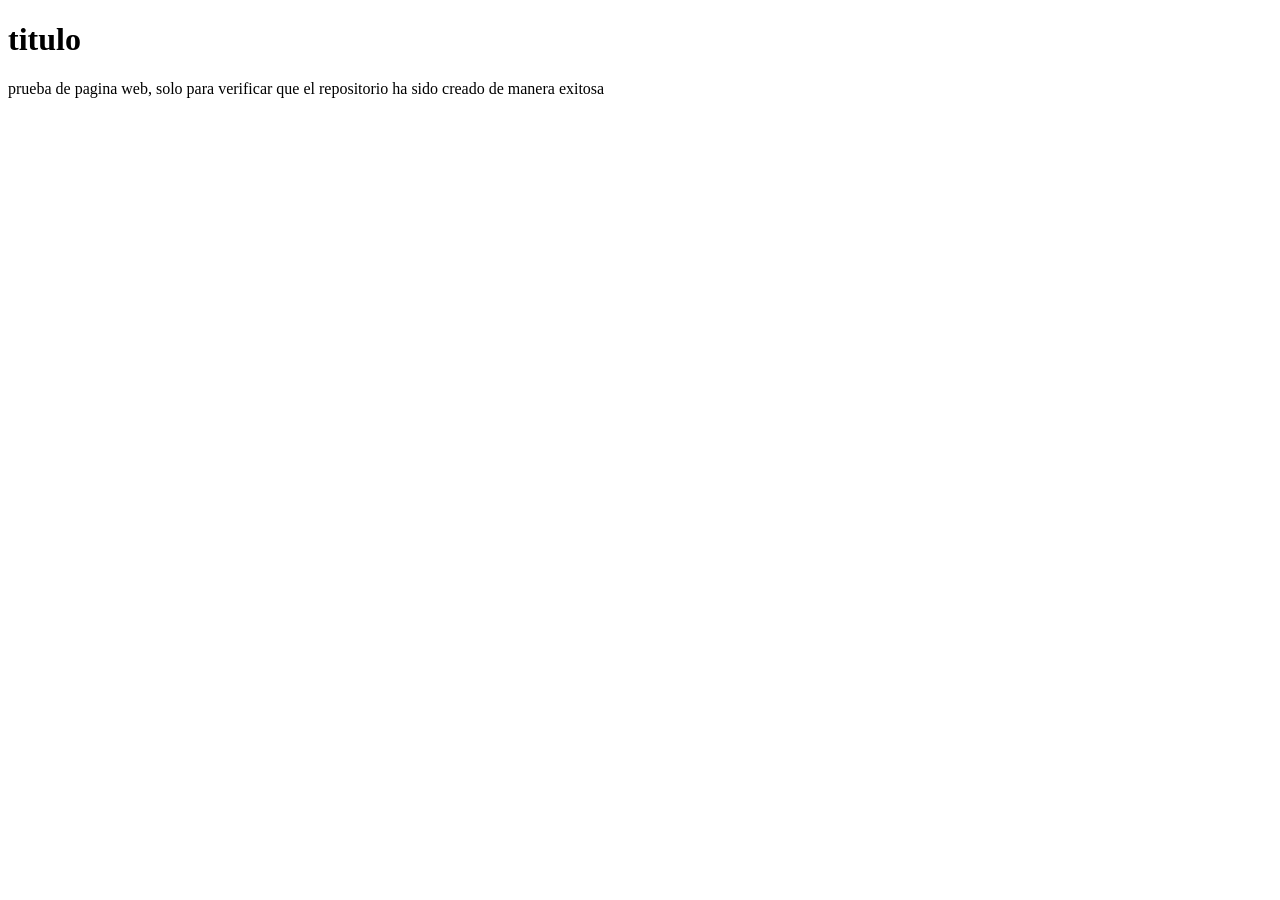
==== index.html @ 27805df2 "Add index.html to root for GitHub Pages" ====
<!DOCTYPE html>
<html lang="en">
<head>
    <meta charset="UTF-8">
    <meta name="viewport" content="width=device-width, initial-scale=1.0">
    <title>Document</title>
</head>
<h1>titulo</h1>
<body>
    <p>prueba de pagina web, solo para verificar que el repositorio ha sido creado de manera exitosa</p>
    
</body>
</html>
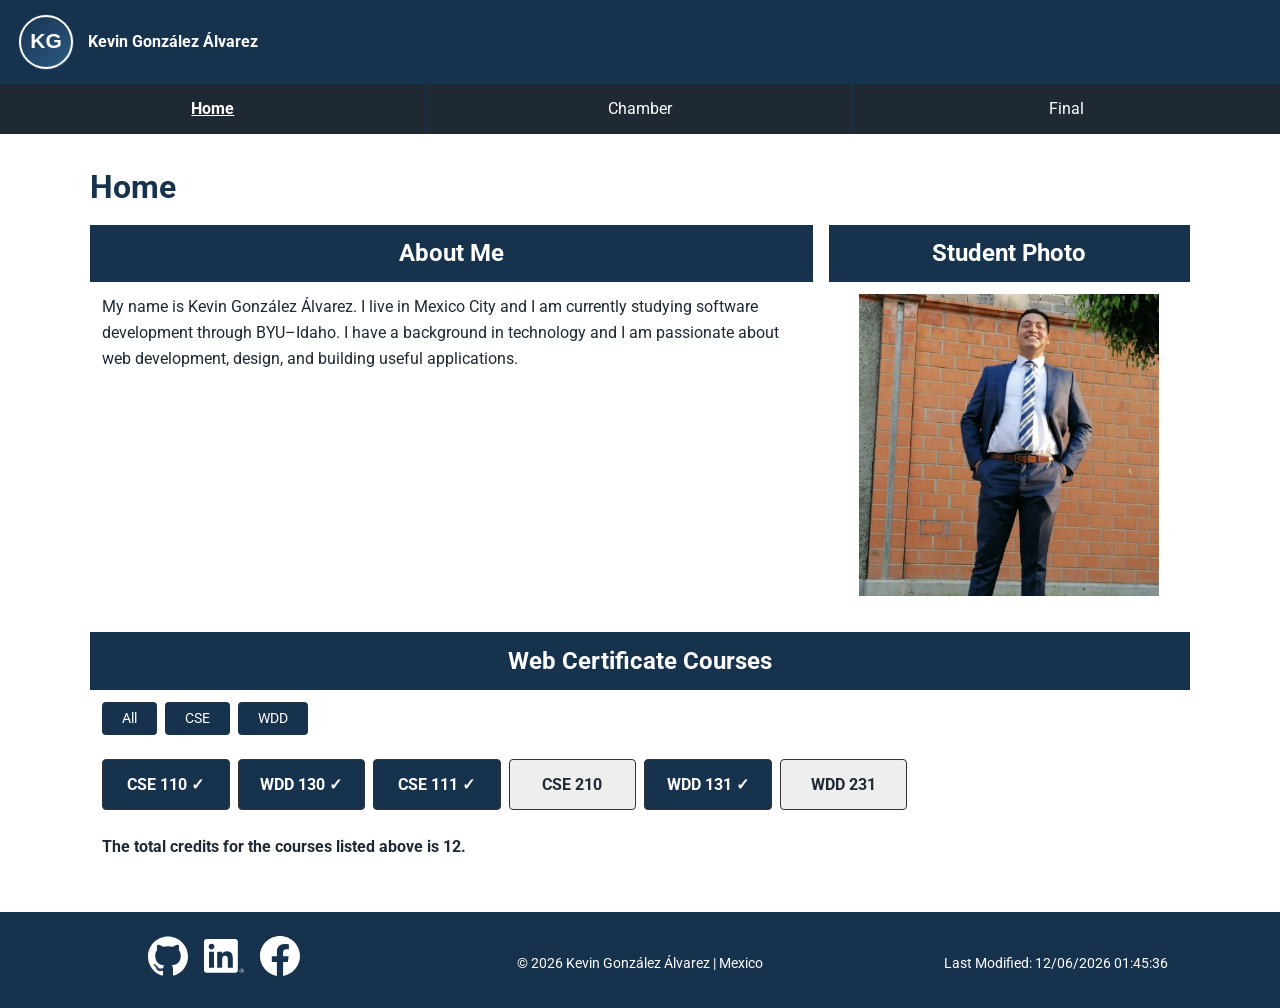
==== commit 88d5425d: "Week 1 assignment completed" ====
--- a/index.html
+++ b/index.html
@@ -1,13 +1,116 @@
 <!DOCTYPE html>
 <html lang="en">
 <head>
-    <meta charset="UTF-8">
-    <meta name="viewport" content="width=device-width, initial-scale=1.0">
-    <title>Document</title>
+  <meta charset="UTF-8">
+  <meta name="viewport" content="width=device-width, initial-scale=1.0">
+  <meta name="description" content="WDD 231 course home page for Kevin González Álvarez.">
+  <meta name="author" content="Kevin González Álvarez">
+  <title>WDD 231 Course Home Page | Kevin González Álvarez</title>
+  <link rel="preconnect" href="https://fonts.googleapis.com">
+  <link rel="preconnect" href="https://fonts.gstatic.com" crossorigin>
+  <link href="https://fonts.googleapis.com/css2?family=Roboto:wght@400;700&display=swap" rel="stylesheet">
+  <link rel="stylesheet" href="styles/small.css">
+  <link rel="stylesheet" href="styles/larger.css">
+  <script src="scripts/navigation.js" defer></script>
+  <script src="scripts/date.js" defer></script>
+  <script src="scripts/course.js" defer></script>
 </head>
-<h1>titulo</h1>
 <body>
-    <p>prueba de pagina web, solo para verificar que el repositorio ha sido creado de manera exitosa</p>
-    
+  <header>
+    <img src="images/logo.svg" alt="Site logo" width="60" height="60">
+    <span>Kevin González Álvarez</span>
+    <button
+      id="menu-button"
+      type="button"
+      aria-label="Open navigation menu"
+      aria-expanded="false"
+    >☰</button>
+  </header>
+
+  <nav id="navigation">
+    <ul>
+      <li><a href="index.html" class="active">Home</a></li>
+      <li><a href="chamber/index.html">Chamber</a></li>
+      <li><a href="wdd231-projects/index.html">Final</a></li>
+    </ul>
+  </nav>
+
+  <main>
+    <h1>Home</h1>
+
+    <div class="main-grid">
+      <section class="about">
+        <h2>About Me</h2>
+        <p>
+          My name is Kevin González Álvarez. I live in Mexico City and I am
+          currently studying software development through BYU–Idaho.
+          I have a background in technology and I am passionate about web
+          development, design, and building useful applications.
+        </p>
+      </section>
+
+      <section class="photo">
+        <h2>Student Photo</h2>
+        <img
+          src="images/profile.webp"
+          alt="Kevin González Álvarez"
+          width="300"
+          height="400"
+        >
+      </section>
+    </div>
+
+    <section class="courses">
+      <h2>Web Certificate Courses</h2>
+
+      <div class="course-filters">
+        <button id="all-courses" type="button">All</button>
+        <button id="cse-courses" type="button">CSE</button>
+        <button id="wdd-courses" type="button">WDD</button>
+      </div>
+
+      <div id="course-list"></div>
+
+      <p class="credits-total">
+        The total credits for the courses listed above is
+        <span id="total-credits"></span>.
+      </p>
+    </section>
+  </main>
+
+  <footer>
+    <div class="social-links">
+      <a
+        href="https://github.com/copilot"
+        target="_blank"
+        rel="noopener"
+        aria-label="GitHub profile"
+      >
+        <img src="images/github.svg" alt="" width="40" height="40">
+      </a>
+      <a
+        href="https://www.linkedin.com/feed/"
+        target="_blank"
+        rel="noopener"
+        aria-label="LinkedIn profile"
+      >
+        <img src="images/linkedin.svg" alt="" width="40" height="40">
+      </a>
+      <a
+        href="https://www.facebook.com/"
+        target="_blank"
+        rel="noopener"
+        aria-label="Facebook profile"
+      >
+        <img src="images/facebook.svg" alt="" width="40" height="40">
+      </a>
+    </div>
+    <div class="copyright">
+      <p>&copy; <span id="currentyear"></span> Kevin González Álvarez | Mexico</p>
+    </div>
+    <div class="last-modified">
+      <p id="lastModified"></p>
+    </div>
+  </footer>
 </body>
 </html>
--- a/styles/small.css
+++ b/styles/small.css
@@ -0,0 +1,186 @@
+* {
+  margin: 0;
+  padding: 0;
+  box-sizing: border-box;
+}
+
+body {
+  font-family: 'Roboto', sans-serif;
+  line-height: 1.6;
+  color: #1f2933;
+  background-color: #ffffff;
+  overflow-wrap: break-word;
+}
+
+img {
+  max-width: 100%;
+  height: auto;
+}
+
+header {
+  background-color: #17324d;
+  color: #ffffff;
+  padding: 0.75rem 1rem;
+  display: flex;
+  justify-content: space-between;
+  align-items: center;
+  gap: 0.75rem;
+}
+
+header span {
+  font-weight: 700;
+  font-size: 1rem;
+  flex: 1;
+}
+
+#menu-button {
+  background: none;
+  border: 2px solid #ffffff;
+  color: #ffffff;
+  font-size: 1.4rem;
+  cursor: pointer;
+  padding: 0.2rem 0.5rem;
+  border-radius: 4px;
+  line-height: 1;
+}
+
+#navigation ul {
+  display: none;
+  list-style: none;
+  margin: 0;
+  padding: 0;
+  background-color: #1f2933;
+}
+
+#navigation.open ul {
+  display: block;
+}
+
+#navigation a {
+  display: block;
+  color: #ffffff;
+  text-decoration: none;
+  padding: 0.75rem 1rem;
+  border-bottom: 1px solid #17324d;
+}
+
+#navigation a:hover {
+  background-color: #17324d;
+}
+
+#navigation a.active {
+  font-weight: 700;
+  text-decoration: underline;
+}
+
+main {
+  width: min(100% - 2rem, 1100px);
+  margin: 0 auto;
+  padding: 1rem 0;
+}
+
+h1 {
+  padding: 0.75rem 0;
+  color: #17324d;
+}
+
+.main-grid {
+  display: grid;
+  gap: 1rem;
+}
+
+section {
+  margin-bottom: 1.5rem;
+}
+
+section h2 {
+  margin: 0;
+  padding: 0.6rem;
+  text-align: center;
+  background-color: #17324d;
+  color: #ffffff;
+}
+
+.about p {
+  padding: 0.75rem;
+}
+
+.photo img {
+  display: block;
+  width: 100%;
+  max-width: 300px;
+  height: auto;
+  margin: 0.75rem auto;
+}
+
+.course-filters {
+  display: flex;
+  gap: 0.5rem;
+  padding: 0.75rem;
+  flex-wrap: wrap;
+}
+
+.course-filters button {
+  padding: 0.5rem 1.25rem;
+  background-color: #17324d;
+  color: #ffffff;
+  border: none;
+  cursor: pointer;
+  border-radius: 4px;
+  font-family: 'Roboto', sans-serif;
+  font-size: 0.9rem;
+}
+
+.course-filters button:hover {
+  background-color: #1f2933;
+}
+
+#course-list {
+  display: grid;
+  grid-template-columns: repeat(auto-fill, minmax(120px, 1fr));
+  gap: 0.5rem;
+  padding: 0.75rem;
+}
+
+.course-card {
+  padding: 0.75rem;
+  border: 1px solid #333333;
+  background-color: #eeeeee;
+  text-align: center;
+  font-weight: 700;
+  border-radius: 4px;
+}
+
+.course-card.completed {
+  background-color: #17324d;
+  color: #ffffff;
+}
+
+.credits-total {
+  padding: 0.75rem;
+  font-weight: 700;
+}
+
+footer {
+  background-color: #17324d;
+  color: #ffffff;
+  padding: 1.5rem 1rem;
+  text-align: center;
+}
+
+.social-links {
+  display: flex;
+  justify-content: center;
+  gap: 1rem;
+  margin-bottom: 1rem;
+}
+
+.social-links img {
+  filter: brightness(0) invert(1);
+}
+
+.copyright,
+.last-modified {
+  font-size: 0.85rem;
+  margin-top: 0.5rem;
+}
--- a/styles/larger.css
+++ b/styles/larger.css
@@ -0,0 +1,36 @@
+@media screen and (min-width: 768px) {
+  #menu-button {
+    display: none;
+  }
+  #navigation ul {
+    display: flex;
+  }
+
+  #navigation li {
+    flex: 1;
+  }
+
+  #navigation a {
+    text-align: center;
+    border-bottom: none;
+    border-right: 1px solid #17324d;
+  }
+
+  #navigation li:last-child a {
+    border-right: none;
+  }
+
+  .main-grid {
+    grid-template-columns: 2fr 1fr;
+  }
+  footer {
+    display: grid;
+    grid-template-columns: 1fr 1fr 1fr;
+    align-items: center;
+    text-align: center;
+  }
+
+  .social-links {
+    margin-bottom: 0;
+  }
+}
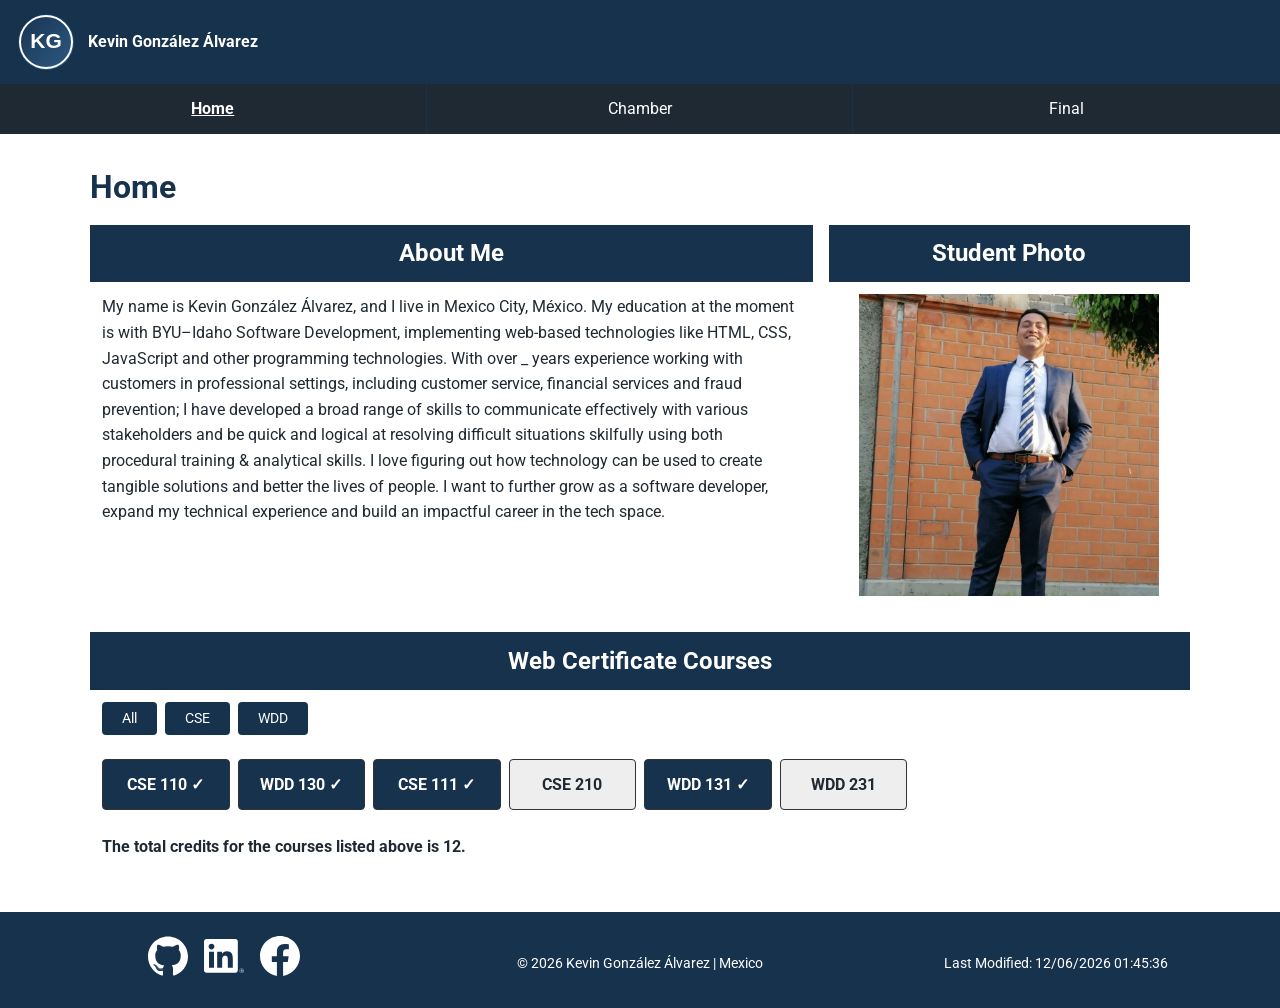
==== commit 12535e2b: "Update About Me section content" ====
--- a/index.html
+++ b/index.html
@@ -42,10 +42,7 @@
       <section class="about">
         <h2>About Me</h2>
         <p>
-          My name is Kevin González Álvarez. I live in Mexico City and I am
-          currently studying software development through BYU–Idaho.
-          I have a background in technology and I am passionate about web
-          development, design, and building useful applications.
+          My name is Kevin González Álvarez, and I live in Mexico City, México. My education at the moment is with BYU–Idaho Software Development, implementing web-based technologies like HTML, CSS, JavaScript and other programming technologies. With over _ years experience working with customers in professional settings, including customer service, financial services and fraud prevention; I have developed a broad range of skills to communicate effectively with various stakeholders and be quick and logical at resolving difficult situations skilfully using both procedural training & analytical skills. I love figuring out how technology can be used to create tangible solutions and better the lives of people. I want to further grow as a software developer, expand my technical experience and build an impactful career in the tech space.
         </p>
       </section>
 
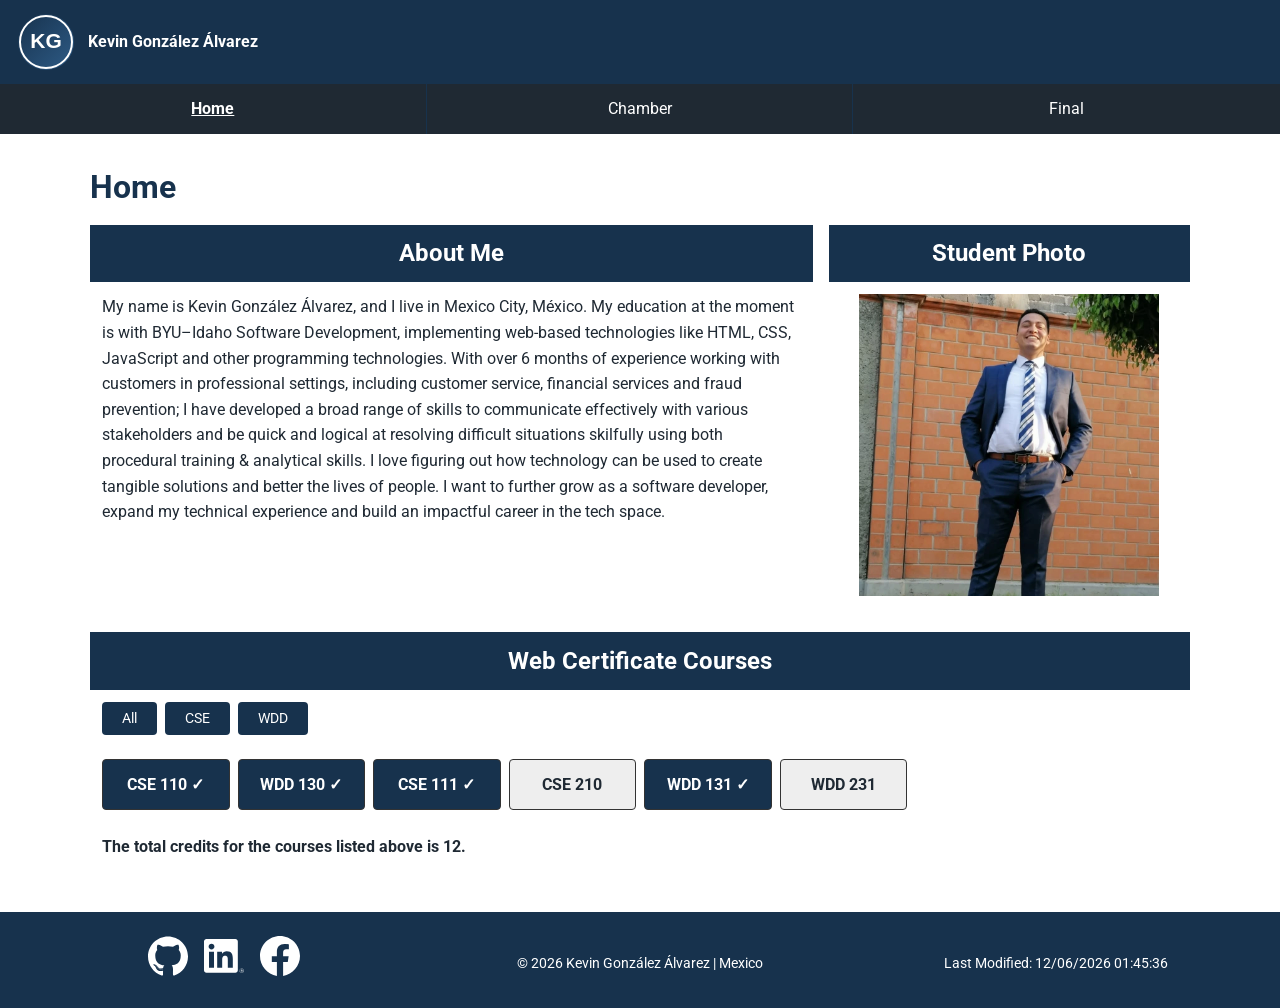
==== commit e5275642: "Final update for today" ====
--- a/index.html
+++ b/index.html
@@ -42,7 +42,7 @@
       <section class="about">
         <h2>About Me</h2>
         <p>
-          My name is Kevin González Álvarez, and I live in Mexico City, México. My education at the moment is with BYU–Idaho Software Development, implementing web-based technologies like HTML, CSS, JavaScript and other programming technologies. With over _ years experience working with customers in professional settings, including customer service, financial services and fraud prevention; I have developed a broad range of skills to communicate effectively with various stakeholders and be quick and logical at resolving difficult situations skilfully using both procedural training & analytical skills. I love figuring out how technology can be used to create tangible solutions and better the lives of people. I want to further grow as a software developer, expand my technical experience and build an impactful career in the tech space.
+          My name is Kevin González Álvarez, and I live in Mexico City, México. My education at the moment is with BYU–Idaho Software Development, implementing web-based technologies like HTML, CSS, JavaScript and other programming technologies. With over 6 months of experience working with customers in professional settings, including customer service, financial services and fraud prevention; I have developed a broad range of skills to communicate effectively with various stakeholders and be quick and logical at resolving difficult situations skilfully using both procedural training & analytical skills. I love figuring out how technology can be used to create tangible solutions and better the lives of people. I want to further grow as a software developer, expand my technical experience and build an impactful career in the tech space.
         </p>
       </section>
 
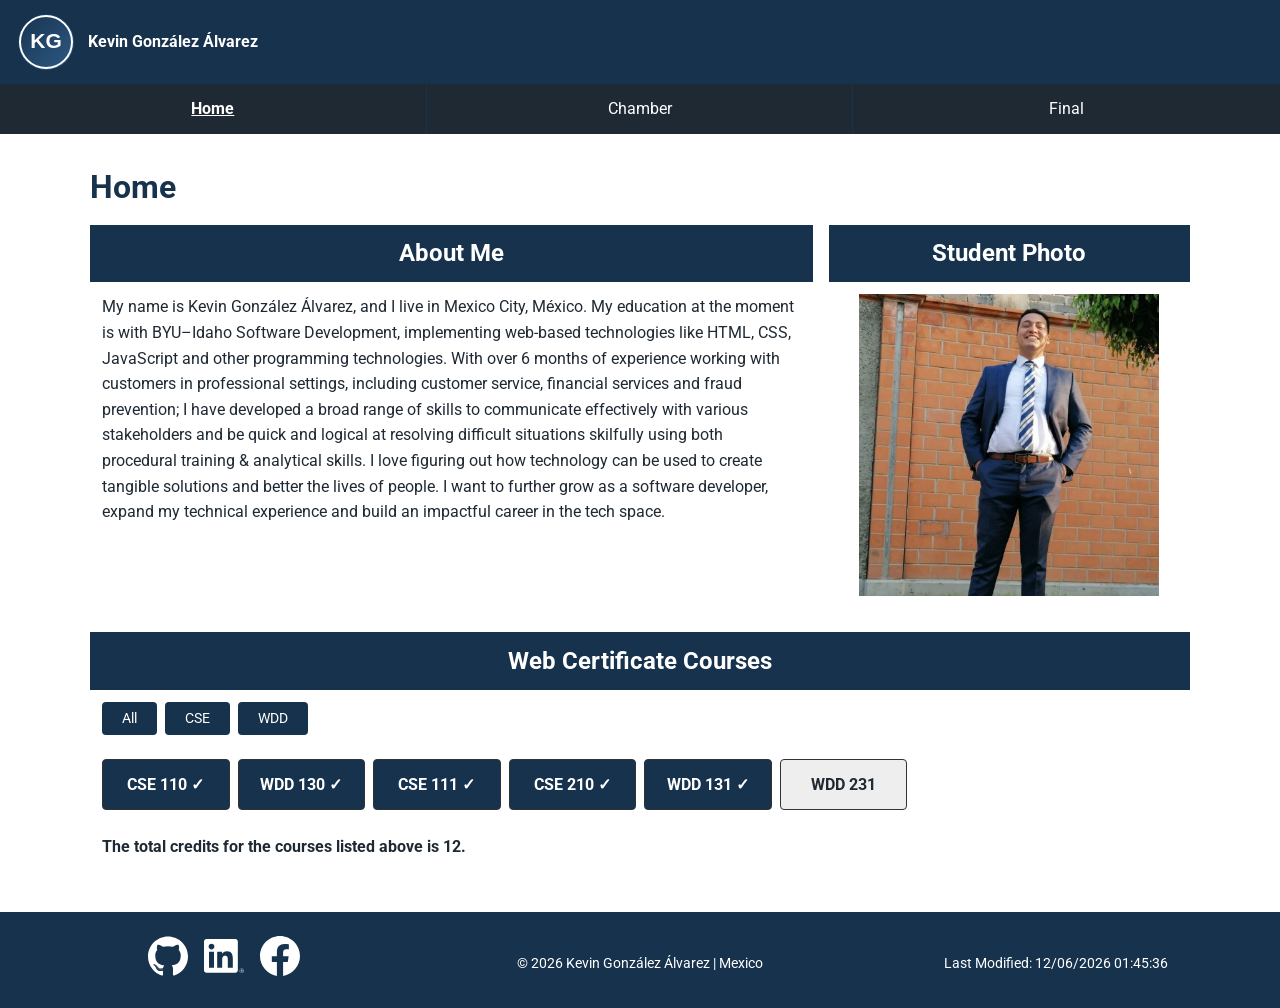
==== commit a77d7b56: "assignment completed" ====
--- a/index.html
+++ b/index.html
@@ -5,7 +5,12 @@
   <meta name="viewport" content="width=device-width, initial-scale=1.0">
   <meta name="description" content="WDD 231 course home page for Kevin González Álvarez.">
   <meta name="author" content="Kevin González Álvarez">
+  <meta property="og:title" content="WDD 231 Course Home Page | Kevin González Álvarez">
+  <meta property="og:description" content="Course home page for Kevin González Álvarez featuring web development projects and certificate courses.">
+  <meta property="og:image" content="https://kevingonzalezalvarez.github.io/wdd231/images/social-preview.jpg">
+  <meta property="og:url" content="https://kevingonzalezalvarez.github.io/wdd231/">
   <title>WDD 231 Course Home Page | Kevin González Álvarez</title>
+  <link rel="icon" href="favicon.ico">
   <link rel="preconnect" href="https://fonts.googleapis.com">
   <link rel="preconnect" href="https://fonts.gstatic.com" crossorigin>
   <link href="https://fonts.googleapis.com/css2?family=Roboto:wght@400;700&display=swap" rel="stylesheet">
